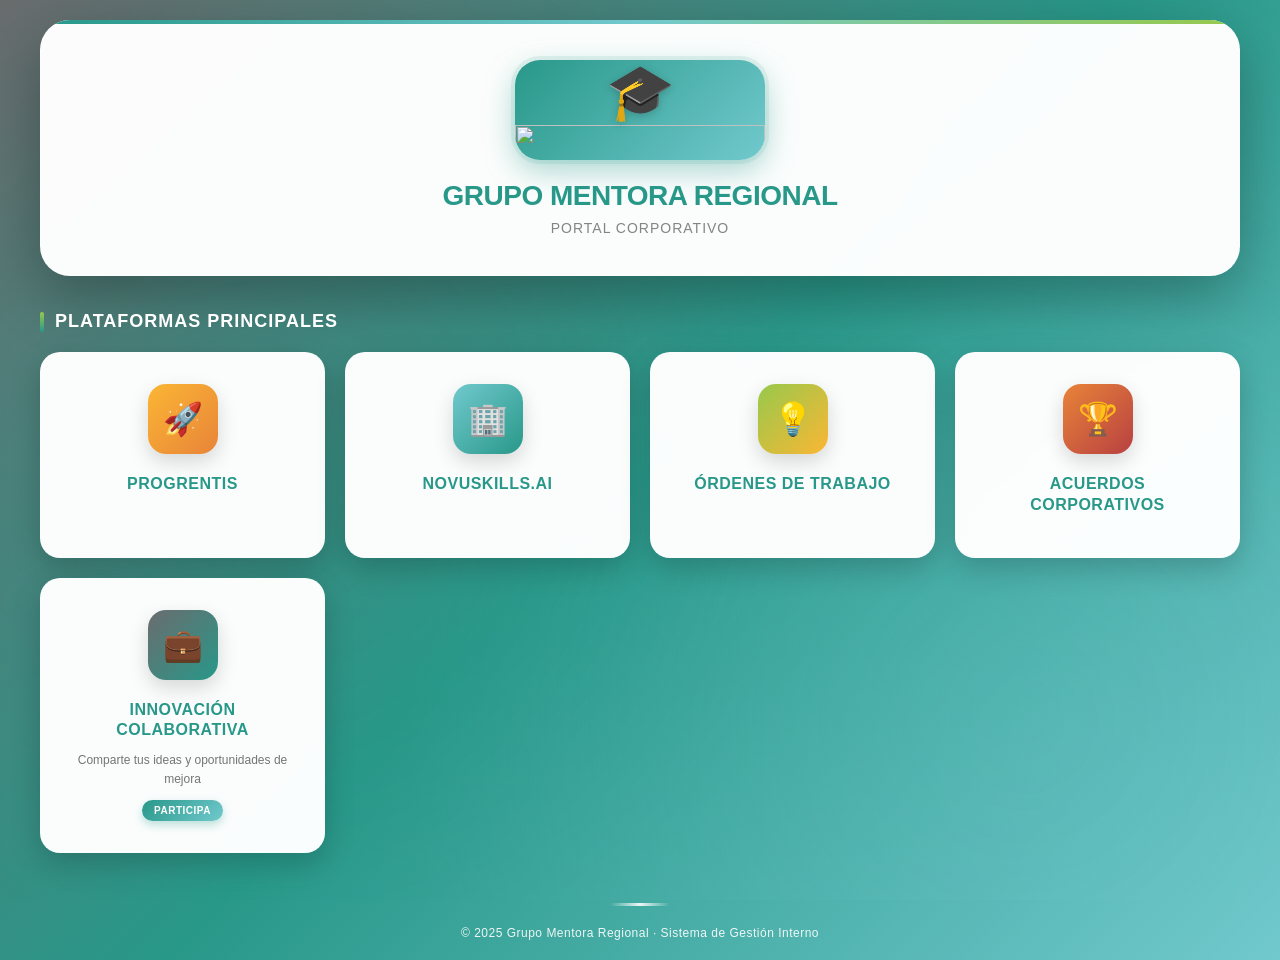
==== app.html @ b1ddbc8e "Add files via upload" ====
<!DOCTYPE html>
<html lang="es">
<head>
    <meta charset="UTF-8">
    <meta name="viewport" content="width=device-width, initial-scale=1.0">
    <title>Grupo Mentora Regional</title>
    <style>
        * {
            margin: 0;
            padding: 0;
            box-sizing: border-box;
        }

        body {
            font-family: 'Montserrat', -apple-system, BlinkMacSystemFont, 'Segoe UI', sans-serif;
            background: linear-gradient(135deg, #6B6C6E 0%, #289889 50%, #71C9CD 100%);
            min-height: 100vh;
            padding: 20px;
            position: relative;
            overflow-x: hidden;
        }

        body::before {
            content: '';
            position: fixed;
            top: 0;
            left: 0;
            right: 0;
            bottom: 0;
            background: 
                radial-gradient(circle at 20% 50%, rgba(40, 152, 137, 0.15) 0%, transparent 50%),
                radial-gradient(circle at 80% 80%, rgba(113, 201, 205, 0.15) 0%, transparent 50%);
            pointer-events: none;
        }

        .container {
            max-width: 1200px;
            margin: 0 auto;
            position: relative;
            z-index: 1;
        }

        .header {
            background: rgba(255, 255, 255, 0.98);
            border-radius: 30px;
            padding: 40px 30px;
            text-align: center;
            margin-bottom: 35px;
            box-shadow: 
                0 20px 60px rgba(0, 0, 0, 0.3),
                0 0 0 1px rgba(255, 255, 255, 0.1) inset;
            backdrop-filter: blur(10px);
            position: relative;
            overflow: hidden;
        }

        .header::before {
            content: '';
            position: absolute;
            top: 0;
            left: 0;
            right: 0;
            height: 4px;
            background: linear-gradient(90deg, #289889, #71C9CD, #97C94C);
        }

        .logo-container {
            width: 250px;
            height: 100px;
            background: linear-gradient(135deg, #289889 0%, #71C9CD 100%);
            border-radius: 25px;
            margin: 0 auto 20px;
            display: flex;
            align-items: center;
            justify-content: center;
            box-shadow: 
                0 10px 30px rgba(40, 152, 137, 0.4),
                0 0 0 4px rgba(40, 152, 137, 0.1);
            position: relative;
            transition: transform 0.3s ease;
        }

        .logo-container:hover {
            transform: scale(1.05) rotate(5deg);
        }

        .logo-container::before {
            content: '🎓';
            font-size: 55px;
            filter: drop-shadow(0 2px 4px rgba(0, 0, 0, 0.2));
        }

        h1 {
            color: #289889;
            font-size: 28px;
            margin-bottom: 8px;
            font-weight: 700;
            letter-spacing: -0.5px;
            text-transform: uppercase;
        }

        .subtitle {
            color: #666;
            font-size: 14px;
            font-weight: 500;
            letter-spacing: 1px;
            text-transform: uppercase;
            opacity: 0.8;
        }

        .section-title {
            color: white;
            font-size: 18px;
            font-weight: 600;
            margin-bottom: 20px;
            padding-left: 15px;
            position: relative;
            text-transform: uppercase;
            letter-spacing: 1px;
        }

        .section-title::before {
            content: '';
            position: absolute;
            left: 0;
            top: 50%;
            transform: translateY(-50%);
            width: 4px;
            height: 20px;
            background: linear-gradient(180deg, #97C94C, #289889);
            border-radius: 2px;
        }

        .cards-grid {
            display: grid;
            grid-template-columns: repeat(auto-fit, minmax(250px, 1fr));
            gap: 20px;
            margin-bottom: 40px;
        }

        .card {
            background: rgba(255, 255, 255, 0.98);
            border-radius: 20px;
            padding: 30px 25px;
            box-shadow: 
                0 10px 30px rgba(0, 0, 0, 0.2),
                0 0 0 1px rgba(255, 255, 255, 0.1) inset;
            transition: all 0.4s cubic-bezier(0.175, 0.885, 0.32, 1.275);
            cursor: pointer;
            text-decoration: none;
            display: flex;
            flex-direction: column;
            align-items: center;
            text-align: center;
            border: 2px solid transparent;
            position: relative;
            overflow: hidden;
            backdrop-filter: blur(10px);
        }

        .card::before {
            content: '';
            position: absolute;
            top: 0;
            left: -100%;
            width: 100%;
            height: 100%;
            background: linear-gradient(90deg, transparent, rgba(255, 255, 255, 0.3), transparent);
            transition: left 0.5s;
        }

        .card:hover::before {
            left: 100%;
        }

        .card:hover {
            transform: translateY(-8px) scale(1.02);
            box-shadow: 
                0 20px 50px rgba(0, 0, 0, 0.3),
                0 0 0 2px #289889;
            border-color: #289889;
        }

        .card:active {
            transform: translateY(-4px) scale(1.01);
        }

        .icon-wrapper {
            position: relative;
            margin-bottom: 20px;
        }

        .icon {
            width: 70px;
            height: 70px;
            border-radius: 18px;
            display: flex;
            align-items: center;
            justify-content: center;
            font-size: 32px;
            box-shadow: 0 8px 20px rgba(0, 0, 0, 0.15);
            position: relative;
            z-index: 1;
            transition: all 0.3s ease;
        }

        .card:hover .icon {
            transform: scale(1.1) rotate(5deg);
        }

        .icon::after {
            content: '';
            position: absolute;
            inset: -3px;
            border-radius: 20px;
            background: linear-gradient(45deg, transparent, rgba(255, 255, 255, 0.5), transparent);
            opacity: 0;
            transition: opacity 0.3s;
        }

        .card:hover .icon::after {
            opacity: 1;
        }

        .icon-rocket {
            background: linear-gradient(135deg, #FBB634 0%, #E88439 100%);
        }

        .icon-building {
            background: linear-gradient(135deg, #71C9CD 0%, #289889 100%);
        }

        .icon-bulb {
            background: linear-gradient(135deg, #97C94C 0%, #FBB634 100%);
        }

        .icon-award {
            background: linear-gradient(135deg, #E88439 0%, #B84041 100%);
        }

        .icon-chair {
            background: linear-gradient(135deg, #6B6C6E 0%, #289889 100%);
        }

        .card-text h3 {
            color: #289889;
            font-size: 16px;
            margin-bottom: 10px;
            font-weight: 700;
            line-height: 1.3;
            text-transform: uppercase;
            letter-spacing: 0.5px;
        }

        .card-text p {
            color: #666;
            font-size: 12px;
            line-height: 1.6;
            font-weight: 500;
            opacity: 0.9;
        }

        .badge {
            display: inline-block;
            background: linear-gradient(135deg, #289889, #71C9CD);
            color: white;
            font-size: 10px;
            padding: 5px 12px;
            border-radius: 20px;
            margin-top: 10px;
            font-weight: 700;
            text-transform: uppercase;
            letter-spacing: 0.5px;
            box-shadow: 0 4px 10px rgba(40, 152, 137, 0.3);
        }

        .footer {
            text-align: center;
            margin-top: 50px;
            color: white;
            font-size: 12px;
            opacity: 0.9;
            font-weight: 500;
            letter-spacing: 0.5px;
        }

        .footer-divider {
            width: 60px;
            height: 3px;
            background: linear-gradient(90deg, transparent, white, transparent);
            margin: 20px auto;
            border-radius: 2px;
        }

        @media (max-width: 768px) {
            .cards-grid {
                grid-template-columns: repeat(2, 1fr);
                gap: 15px;
            }

            .card {
                padding: 25px 20px;
            }

            .icon {
                width: 60px;
                height: 60px;
                font-size: 28px;
            }

            h1 {
                font-size: 24px;
            }
        }

        @media (max-width: 480px) {
            .cards-grid {
                grid-template-columns: 1fr;
            }

            .header {
                padding: 30px 20px;
            }

            .logo-container {
                width: 80px;
                height: 80px;
            }

            .logo-container::before {
                font-size: 45px;
            }

            h1 {
                font-size: 22px;
            }
        }

        @keyframes fadeInUp {
            from {
                opacity: 0;
                transform: translateY(30px);
            }
            to {
                opacity: 1;
                transform: translateY(0);
            }
        }

        .header {
            animation: fadeInUp 0.6s ease-out;
        }

        .card {
            animation: fadeInUp 0.6s ease-out backwards;
        }

        .card:nth-child(1) { animation-delay: 0.1s; }
        .card:nth-child(2) { animation-delay: 0.2s; }
        .card:nth-child(3) { animation-delay: 0.3s; }
        .card:nth-child(4) { animation-delay: 0.4s; }
        .card:nth-child(5) { animation-delay: 0.5s; }
    </style>
</head>
<body>
    <div class="container">
        <div class="header">
            <img class="logo-container" src="https://www.grupomentora.com/progrentis/wp-content/uploads/2023/11/logo-footer.png" alt="">
            <h1>Grupo Mentora Regional</h1>
            <p class="subtitle">Portal Corporativo</p>
        </div>

        <h2 class="section-title">Plataformas Principales</h2>
        <div class="cards-grid">
            <a href="https://app.jotform.com/242215189213855" class="card">
                <div class="icon-wrapper">
                    <div class="icon icon-rocket">🚀</div>
                </div>
                <div class="card-text">
                    <h3>Progrentis</h3>
                </div>
            </a>

            <a href="https://app.jotform.com/242215341571852" class="card">
                <div class="icon-wrapper">
                    <div class="icon icon-building">🏢</div>
                </div>
                <div class="card-text">
                    <h3>NovuSkills.AI</h3>
                </div>
            </a>

            <a href="https://form.jotform.com/230373445882864" class="card">
                <div class="icon-wrapper">
                    <div class="icon icon-bulb">💡</div>
                </div>
                <div class="card-text">
                    <h3>Órdenes de Trabajo</h3>
                </div>
            </a>

            <a href="https://www.jotform.com/app/252365451218859" class="card">
                <div class="icon-wrapper">
                    <div class="icon icon-award">🏆</div>
                </div>
                <div class="card-text">
                    <h3>Acuerdos Corporativos</h3>
                </div>
            </a>

            <a href="https://form.jotform.com/240096290224047" class="card">
                <div class="icon-wrapper">
                    <div class="icon icon-chair">💼</div>
                </div>
                <div class="card-text">
                    <h3>Innovación Colaborativa</h3>
                    <p>Comparte tus ideas y oportunidades de mejora</p>
                    <span class="badge">Participa</span>
                </div>
            </a>
        </div>

        <div class="footer">
            <div class="footer-divider"></div>
            <p>© 2025 Grupo Mentora Regional · Sistema de Gestión Interno</p>
        </div>
    </div>
</body>
</html>
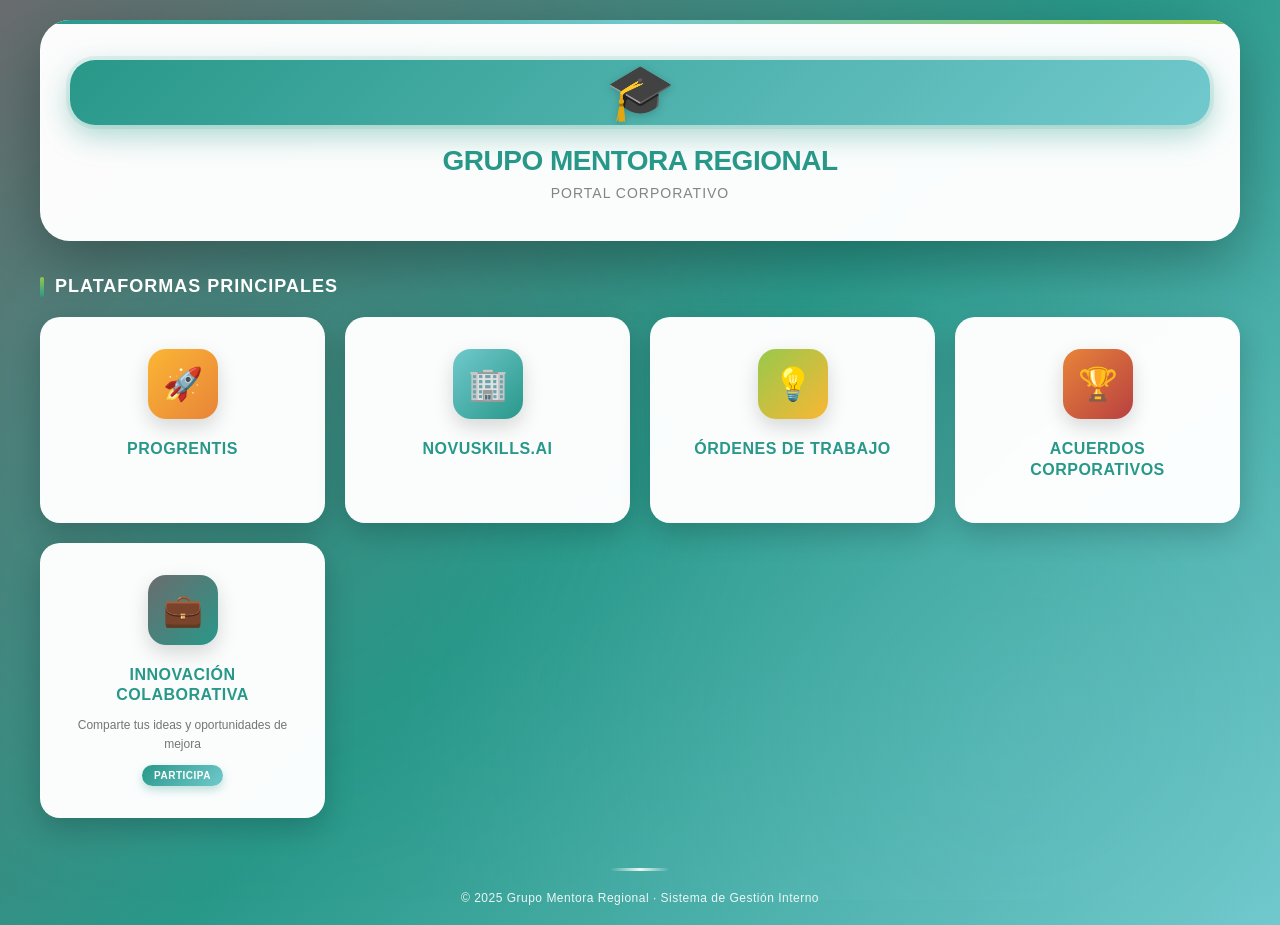
==== commit 85fcf85b: "Add files via upload" ====
--- a/app.html
+++ b/app.html
@@ -65,8 +65,8 @@
         }
 
         .logo-container {
-            width: 250px;
-            height: 100px;
+            width: auto;
+            height: auto;
             background: linear-gradient(135deg, #289889 0%, #71C9CD 100%);
             border-radius: 25px;
             margin: 0 auto 20px;
@@ -323,8 +323,8 @@
             }
 
             .logo-container {
-                width: 80px;
-                height: 80px;
+                width: auto;
+                height: auto;
             }
 
             .logo-container::before {
